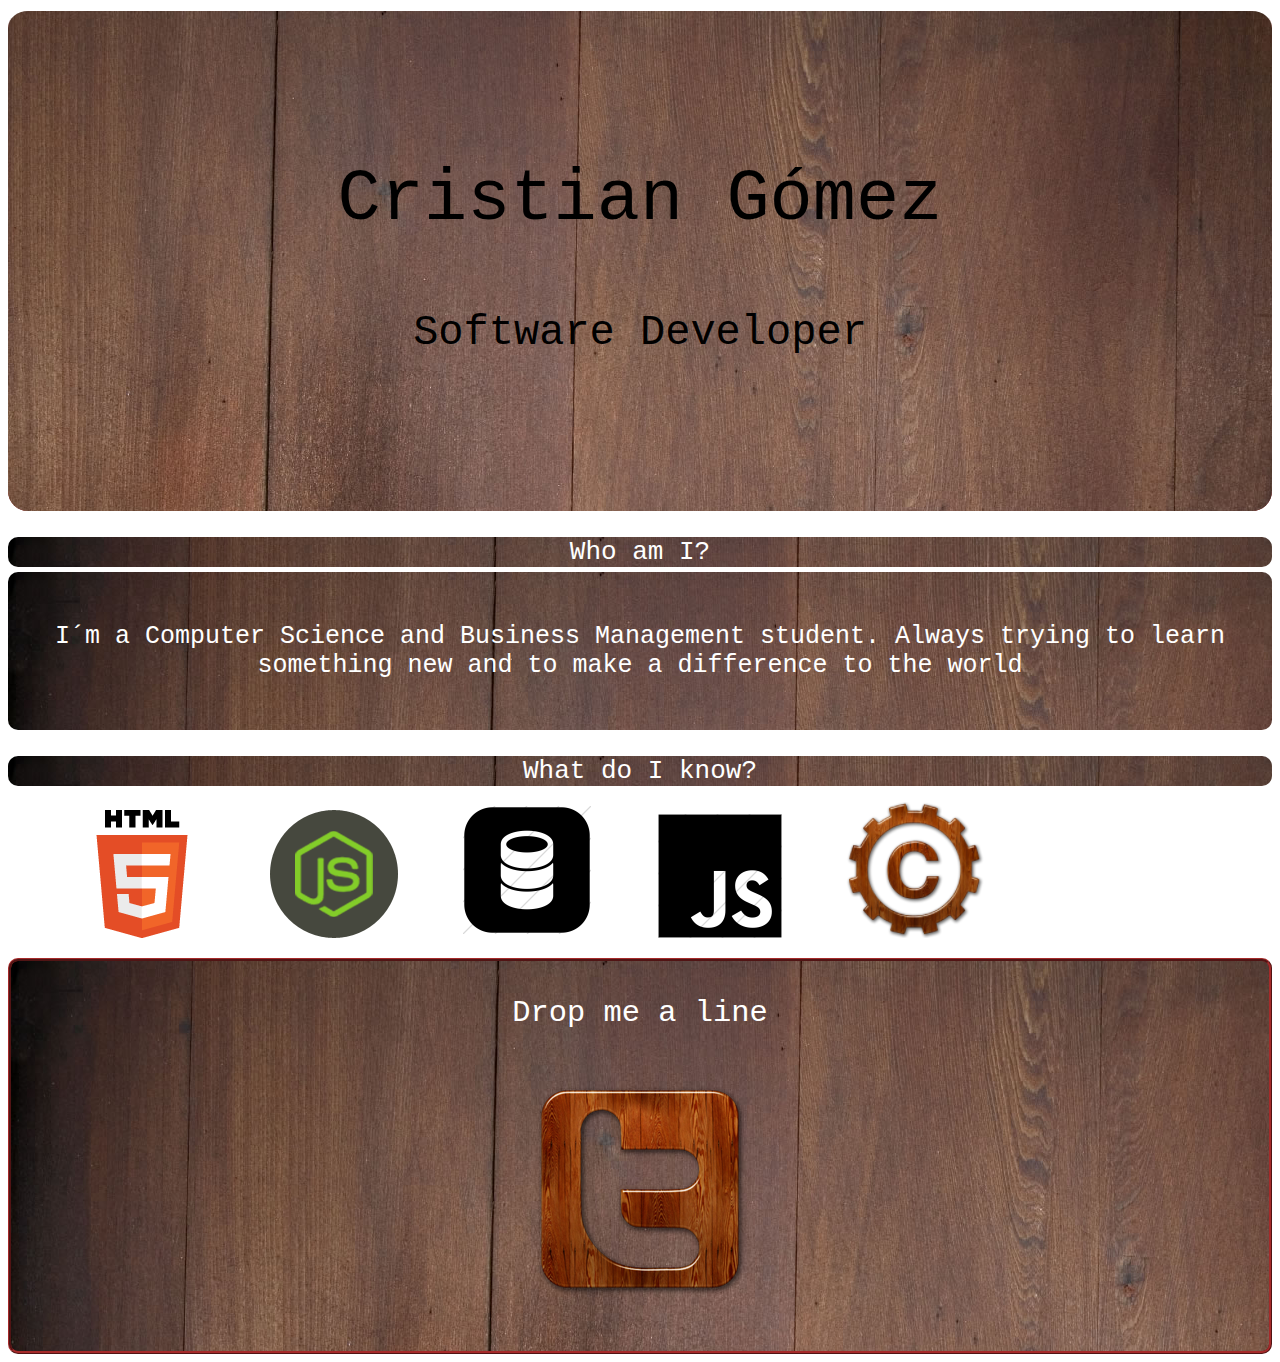
==== index.html @ eea69aef "Website Done" ====
<!DOCTYPE html>
<html lang="en">
<head>
  <meta charset="UTF-8">
  <meta name="viewport" content="width=device-width; initial-scale=1.0; maximum-scale=1.0;">
  <link rel="stylesheet" href="main.css">
  <title>HTML Portfolio</title>
</head>
<body>

  <div class="header">
    <h1>Cristian Gómez</h1>
    <h2>Software Developer</h2>
  </div>

  <div class="tagline">
    <h3>Who am I?</h3>
    <p>I´m a Computer Science and Business Management student. Always trying to learn something new and to make a difference to the world</p>
  </div>

  <div class="skills">
    <h3>What do I know?</h3>
      <ul>
        <li><div class="skillbadge"><img src = "html.png"></div></li>
        <li><div class="skillbadge"><img src = "nodejs.png"></div></li>
        <li><div class="skillbadge"><img src = "database.png"></div></li>
        <li><div class="skillbadge"><img src = "javass.png"></div></li>
        <li><div class="skillbadge"><img src = "c.png"></div></li>
      </ul>

  </div>

  <div class="contact">
    <h3>Drop me a line</h3>
    <p><a href="https://twitter.com/_HackRis_"><img src="twit.png" alt="twitter logo anchor"></a></p>
  </div>
</body>
</html>
---- main.css ----
h1 {
  font-size: 24px;
}
body {
  background-color: white;
}

.header{
  background: brown url("bg.jpg") repeat-x  top;
  text-align: center;
  height: 500px;
  width: auto;
  border-top: 3px solid white;
  border-radius: 20px;
}
.header h1 {
  font-size: 72px;
  padding-top: 100px;
  font-family: "Courier New", Times, serif;
  font-weight:400;

}
.header h2 {
  font-size: 42px;
  padding-top: 20px;
  font-family: "Courier New", Times, serif;
  font-weight: lighter;
}
.tagline {
  margin-top: 15px;
}

.tagline h3 {
  font-family: "Courier New", Times, serif;
  font-size: 26px;
  font-weight: normal;
  background-image: url("bg.jpg");
  text-align: center;
  border-radius: 10px;
  color: white;
  margin-bottom: 5px;
}
.tagline p {
  text-align: center;
  font-size: 25px;
  font-weight: lighter;
  font-family: "Courier New", Times, serif;
  background-image: url("bg.jpg");
  border-radius: 10px;
  color: white;
  height: auto;
  margin-top: 3px;
  padding-top: 50px;
  padding-bottom: 50px
}


.skills h3{
  font-family: "Courier New", Times, serif;
  font-size: 26px;
  font-weight: normal;
  background-image: url("bg.jpg");
  text-align: center;
  border-radius: 10px;
  color: white;
  margin-bottom: 5px;
}

.skills li{
  list-style-type: none;
  display: inline-block;
  margin-right: 30px;
  margin-left: 30px;
}

.contact {
  border-style:ridge;
  border-color: brown;
  font-family: "Courier New", Times, serif;
  font-size: 26px;
  font-weight: lighter;
  background-image: url("bg.jpg");
  text-align: center;
  border-radius: 10px;
  color: white;
  margin-bottom: 5px;
  padding-top: 5px;
}
.contact h3 {
  font-weight: lighter;
  font-size: 20;
}
.contact a:hover{
  color: yellow;
}
.contact img{
    max-width: 100%;
    max-height: 100%;
}
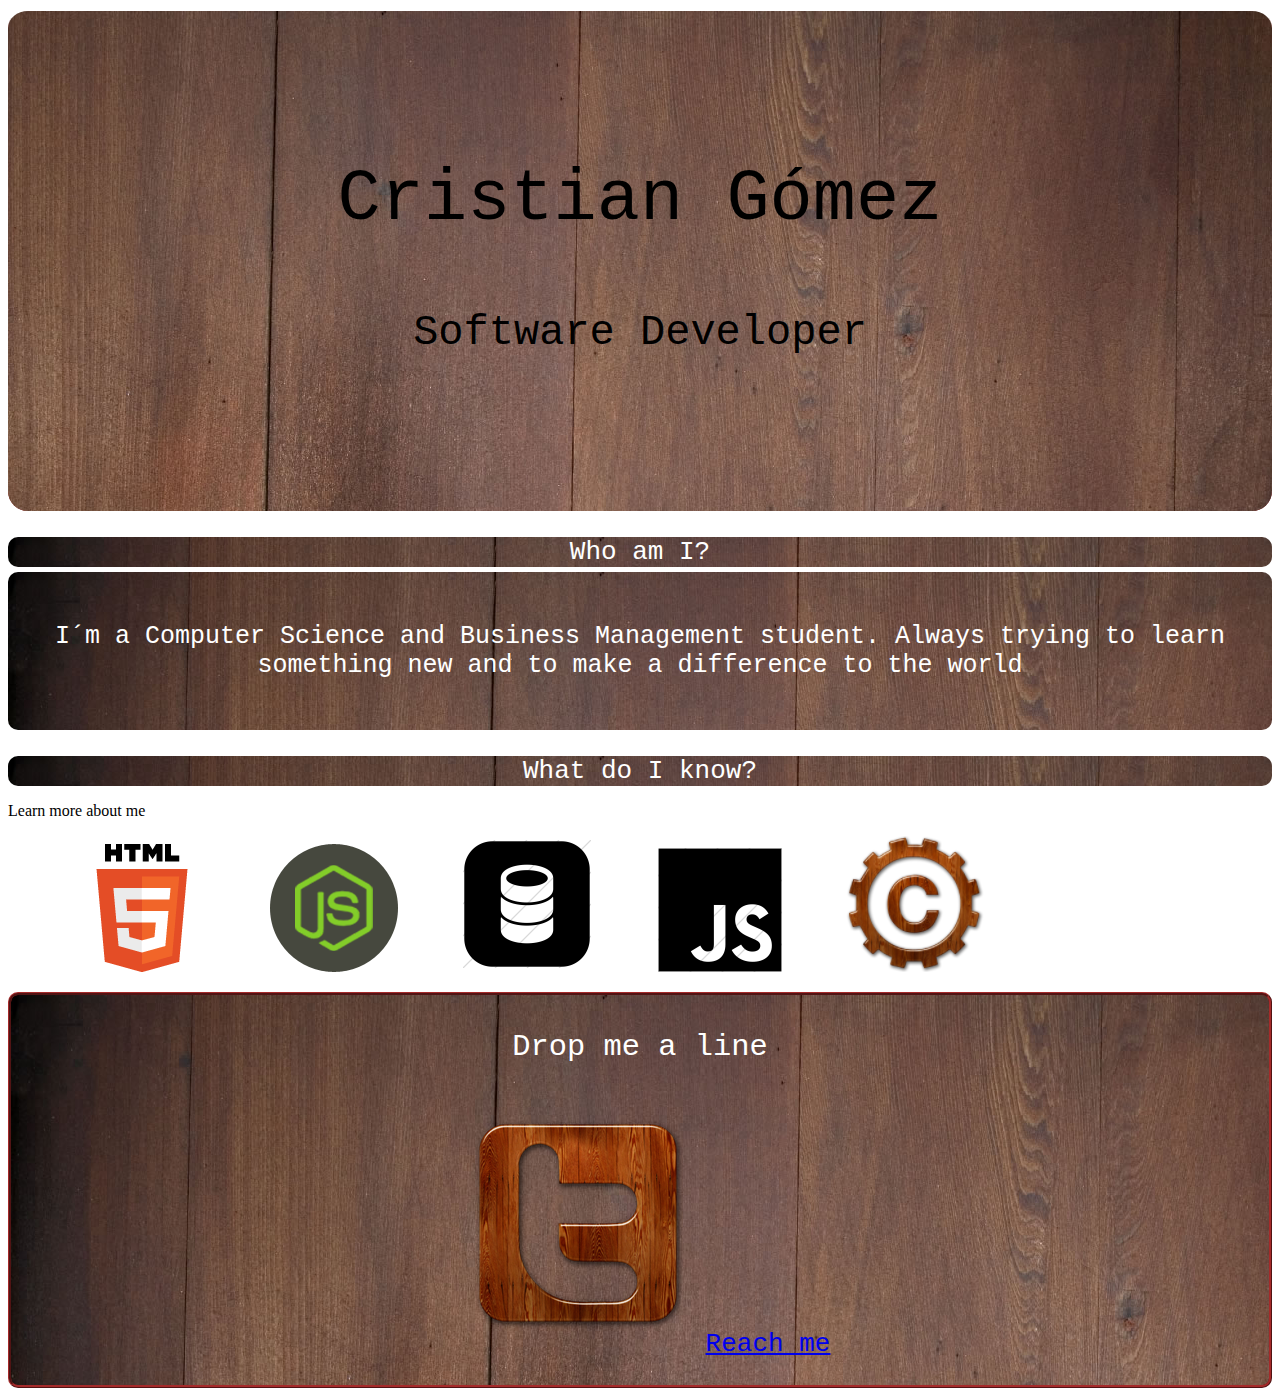
==== commit f18edd28: "Fixed p in (.skills)" ====
--- a/index.html
+++ b/index.html
@@ -20,6 +20,7 @@
 
   <div class="skills">
     <h3>What do I know?</h3>
+    <p>Learn more about me</p>
       <ul>
         <li><div class="skillbadge"><img src = "html.png"></div></li>
         <li><div class="skillbadge"><img src = "nodejs.png"></div></li>
@@ -32,7 +33,7 @@
 
   <div class="contact">
     <h3>Drop me a line</h3>
-    <p><a href="https://twitter.com/_HackRis_"><img src="twit.png" alt="twitter logo anchor"></a></p>
+    <p><a href="https://twitter.com/_HackRis_"><img src="twit.png" alt="twitter logo anchor">Reach me</a></p>
   </div>
 </body>
 </html>
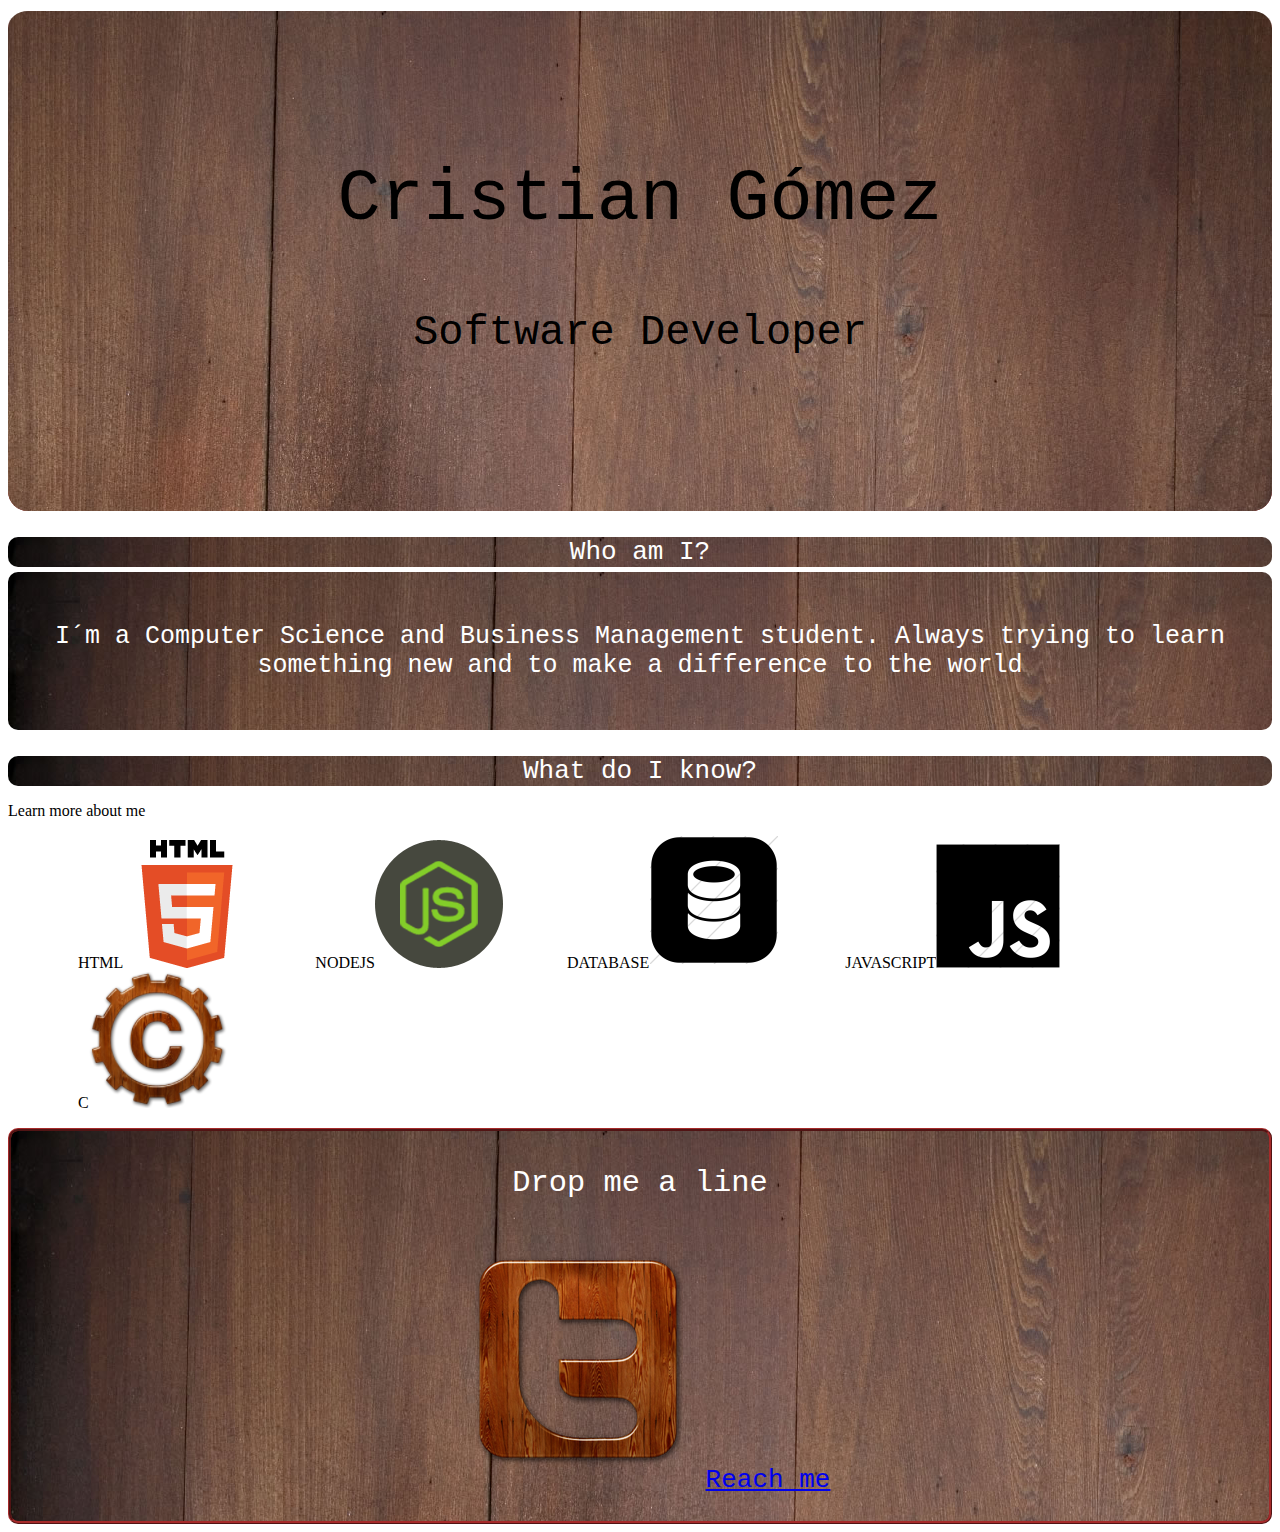
==== commit d3625fcc: "Fixed text in (.skills)" ====
--- a/index.html
+++ b/index.html
@@ -22,11 +22,11 @@
     <h3>What do I know?</h3>
     <p>Learn more about me</p>
       <ul>
-        <li><div class="skillbadge"><img src = "html.png"></div></li>
-        <li><div class="skillbadge"><img src = "nodejs.png"></div></li>
-        <li><div class="skillbadge"><img src = "database.png"></div></li>
-        <li><div class="skillbadge"><img src = "javass.png"></div></li>
-        <li><div class="skillbadge"><img src = "c.png"></div></li>
+        <li>HTML<img src = "html.png"></li>
+        <li>NODEJS<img src = "nodejs.png"></li>
+        <li>DATABASE<img src = "database.png"></li>
+        <li>JAVASCRIPT<img src = "javass.png"></li>
+        <li>C<img src = "c.png"></li>
       </ul>
 
   </div>
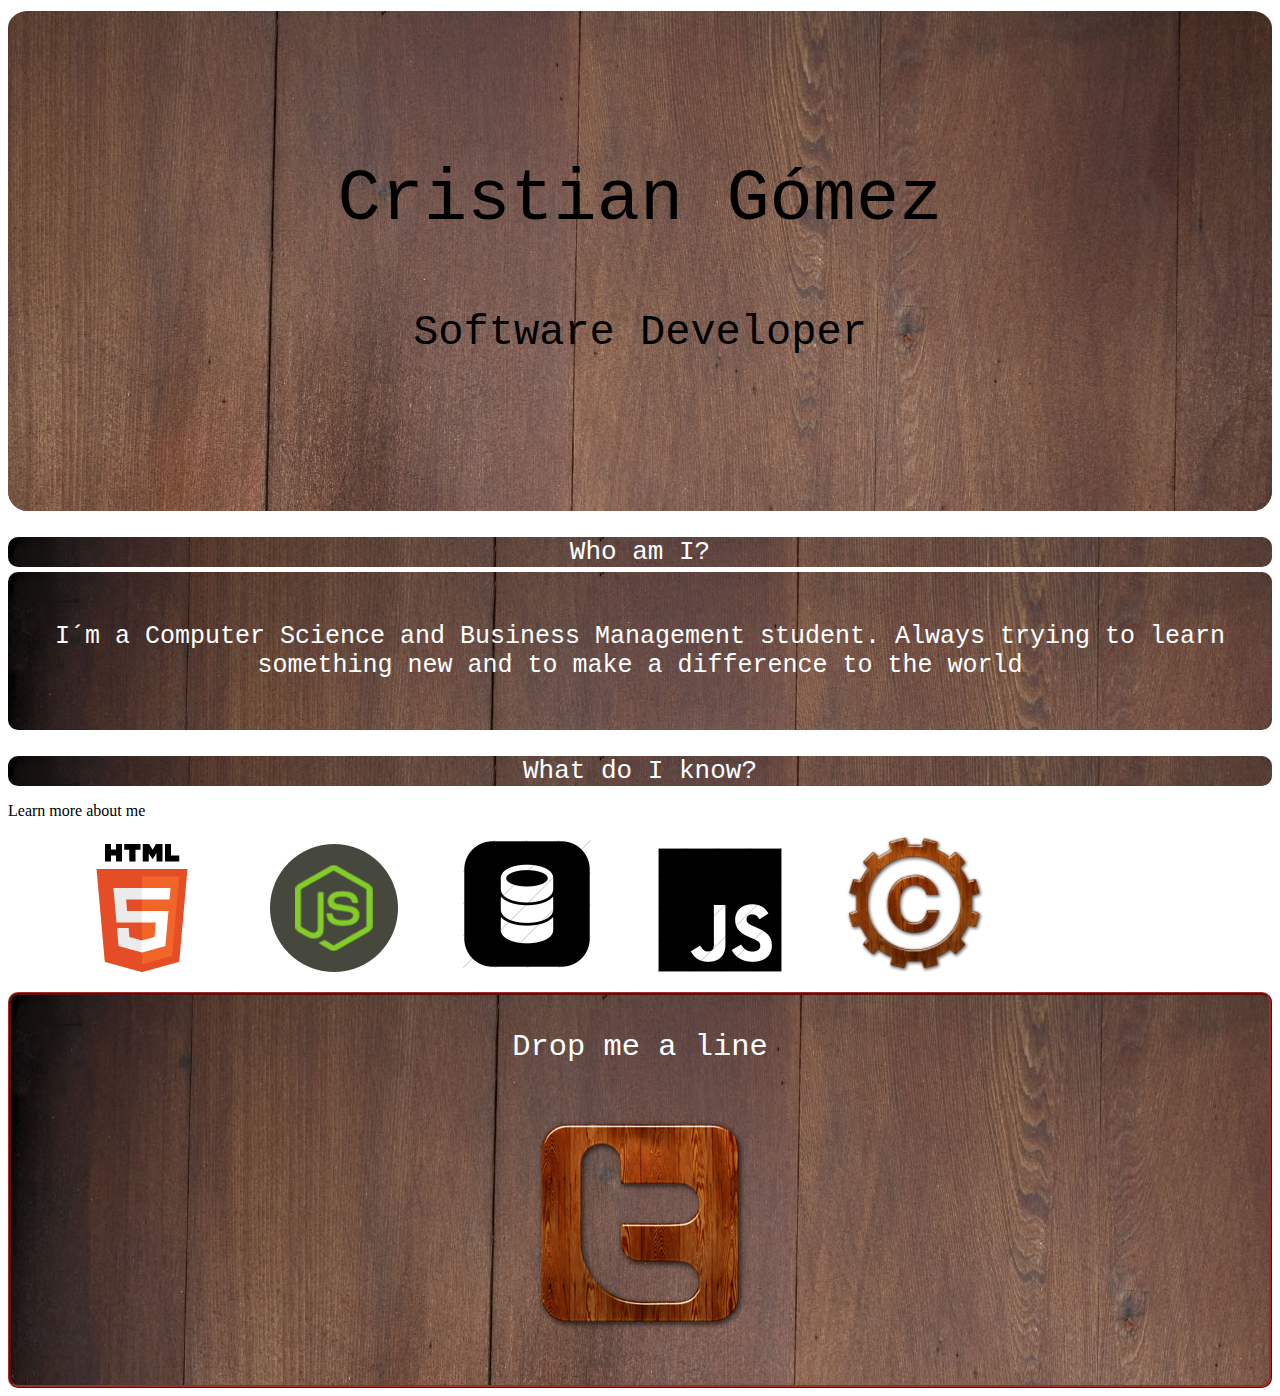
==== commit 8d6908a5: "Style changes" ====
--- a/index.html
+++ b/index.html
@@ -22,18 +22,18 @@
     <h3>What do I know?</h3>
     <p>Learn more about me</p>
       <ul>
-        <li>HTML<img src = "html.png"></li>
-        <li>NODEJS<img src = "nodejs.png"></li>
-        <li>DATABASE<img src = "database.png"></li>
-        <li>JAVASCRIPT<img src = "javass.png"></li>
-        <li>C<img src = "c.png"></li>
+        <li><img src = "html.png"></li>
+        <li><img src = "nodejs.png"></li>
+        <li><img src = "database.png"></li>
+        <li><img src = "javass.png"></li>
+        <li><img src = "c.png"></li>
       </ul>
 
   </div>
 
   <div class="contact">
     <h3>Drop me a line</h3>
-    <p><a href="https://twitter.com/_HackRis_"><img src="twit.png" alt="twitter logo anchor">Reach me</a></p>
+    <p><a href="https://twitter.com/_HackRis_"><img src="twit.png" alt="twitter logo anchor"></a></p>
   </div>
 </body>
 </html>
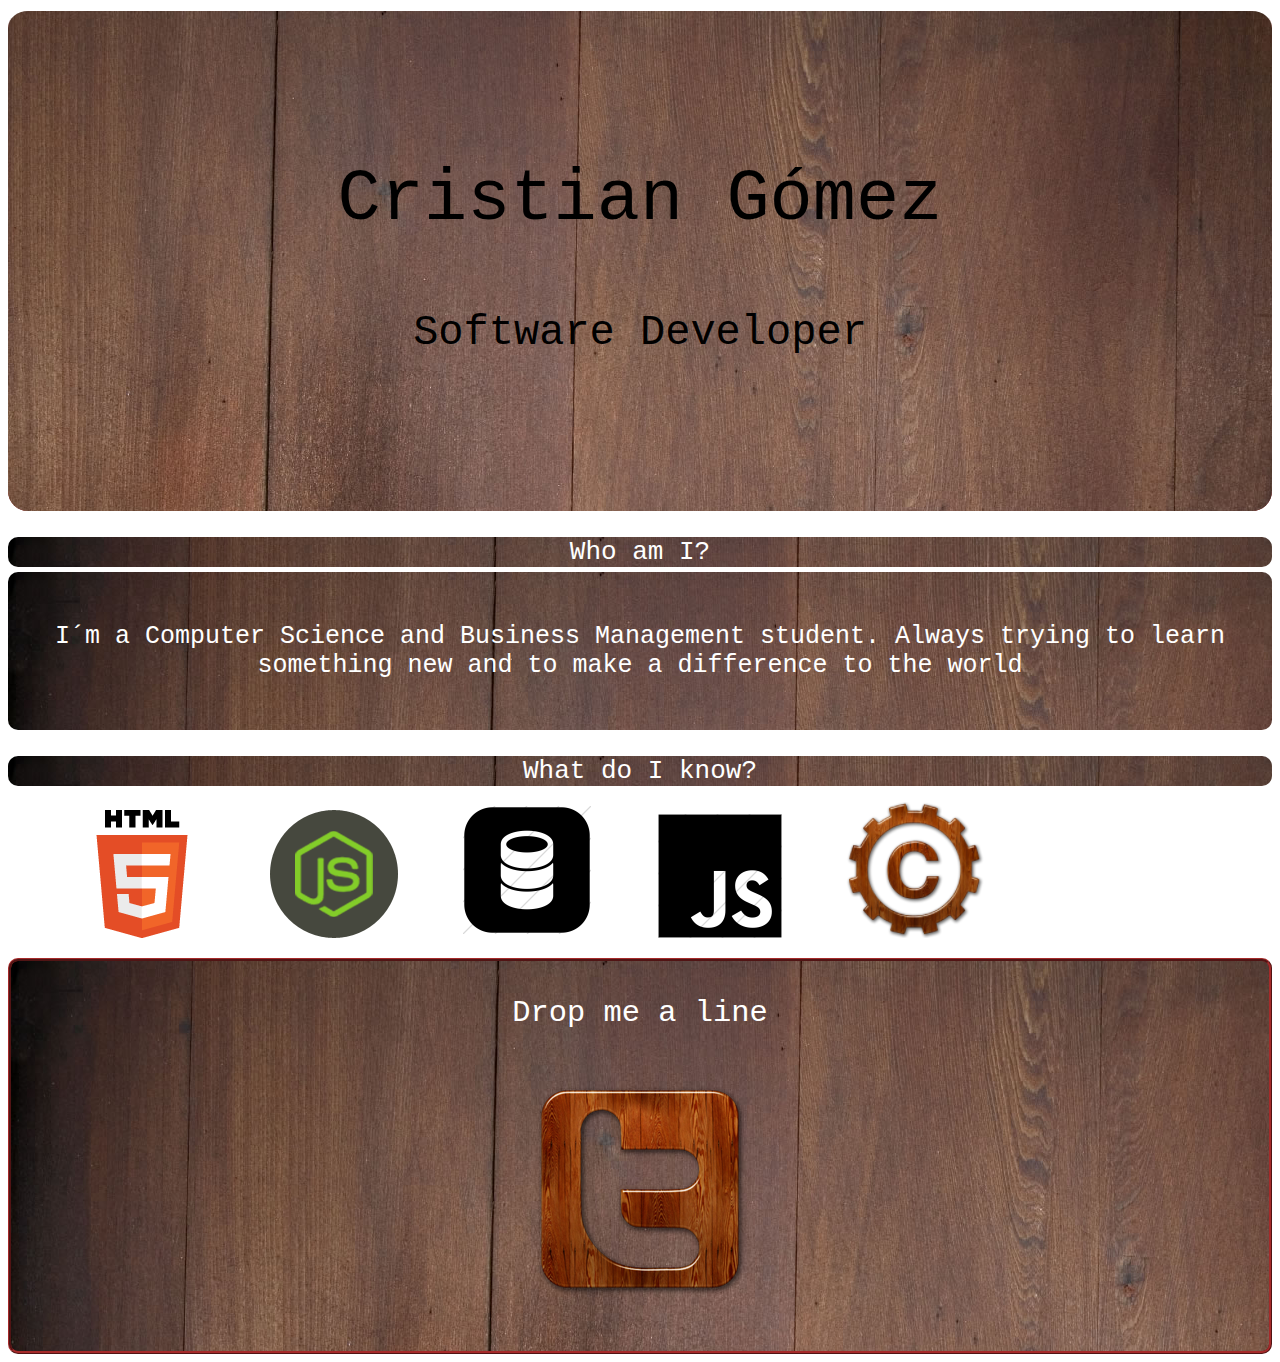
==== commit 9cdd6cdf: "Style changes" ====
--- a/index.html
+++ b/index.html
@@ -20,7 +20,7 @@
 
   <div class="skills">
     <h3>What do I know?</h3>
-    <p>Learn more about me</p>
+
       <ul>
         <li><img src = "html.png"></li>
         <li><img src = "nodejs.png"></li>
